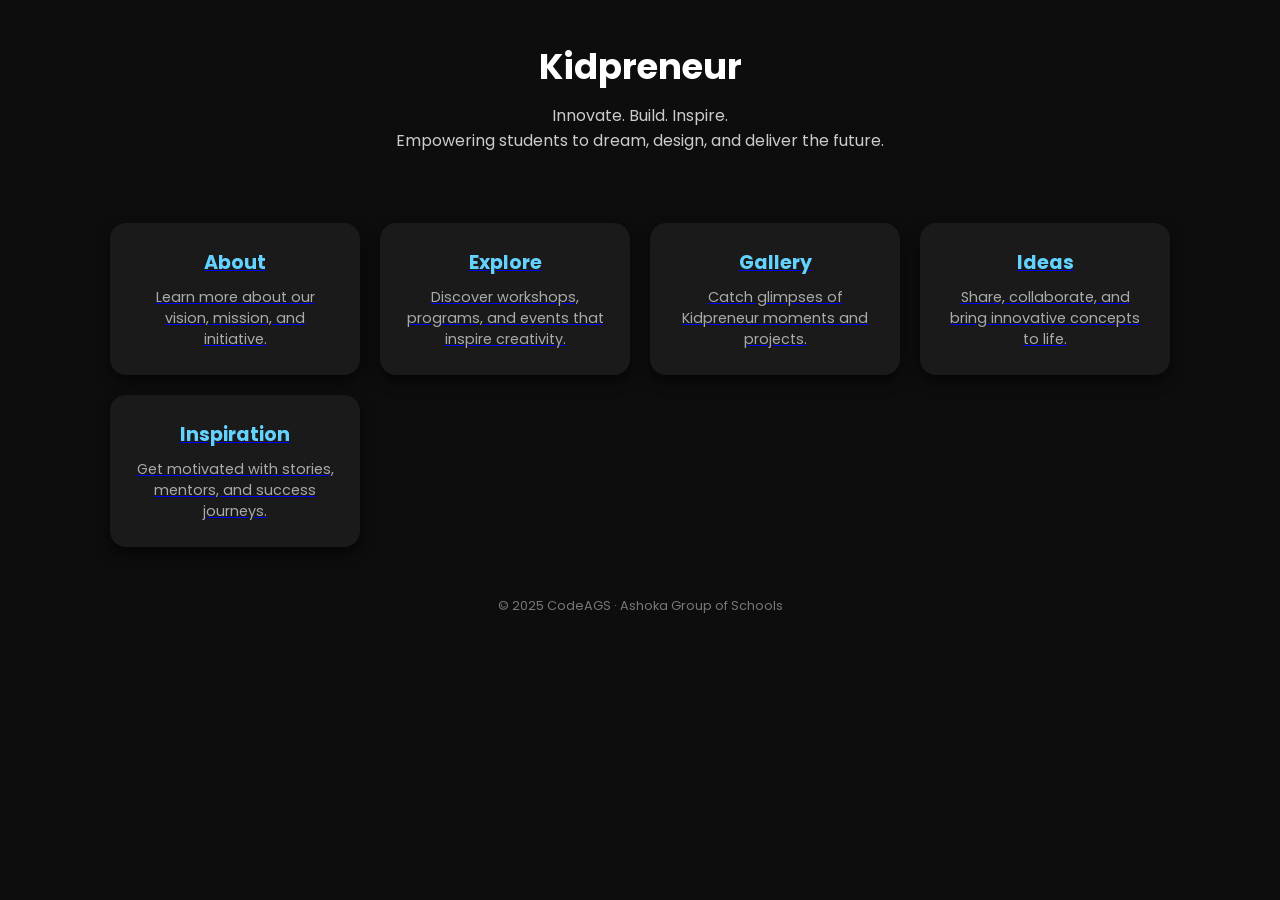
==== index.html @ 7554f3d6 "Update index.html" ====
<!DOCTYPE html>
<html lang="en">
<head>
  <meta charset="UTF-8">
  <meta name="viewport" content="width=device-width, initial-scale=1.0">
  <title>Kidpreneur · CodeAGS</title>
  <link href="https://fonts.googleapis.com/css2?family=Poppins:wght@400;600;700&display=swap" rel="stylesheet">
  <style>
    *{margin:0;padding:0;box-sizing:border-box}
    body{
      font-family:'Poppins',sans-serif;
      background:#0d0d0d;
      color:#fff;
      overflow-x:hidden;
    }
    header{
      text-align:center;
      padding:40px 20px;
    }
    header h1{
      font-size:2.2rem;
      margin-bottom:10px;
    }
    header p{
      font-size:1rem;
      color:#ccc;
    }

    /* Navigation grid (cards like PC version) */
    .nav-grid{
      display:grid;
      grid-template-columns:repeat(auto-fit,minmax(250px,1fr));
      gap:20px;
      max-width:1100px;
      margin:30px auto;
      padding:0 20px;
    }
    .nav-card{
      background:#1a1a1a;
      border-radius:16px;
      padding:25px;
      text-align:center;
      cursor:pointer;
      transition:.3s;
      box-shadow:0 6px 14px rgba(0,0,0,.6);
    }
    .nav-card:hover{
      transform:translateY(-6px);
      background:#222;
    }
    .nav-card h3{
      margin-bottom:10px;
      font-size:1.2rem;
      color:#64d2ff;
    }
    .nav-card p{
      font-size:0.9rem;
      color:#aaa;
    }

    footer{
      text-align:center;
      padding:20px;
      font-size:0.8rem;
      color:#777;
    }

    /* Mobile adjustments */
    @media (max-width:768px){
      header h1{font-size:1.8rem;}
      header p{font-size:0.9rem;}
      .nav-card{padding:20px;}
      .nav-card h3{font-size:1rem;}
      .nav-card p{font-size:0.85rem;}
    }

    @media (max-width:480px){
      header{padding:30px 15px;}
      header h1{font-size:1.5rem;}
      header p{font-size:0.85rem;}
      .nav-grid{gap:15px;}
      .nav-card{padding:18px;}
      .nav-card h3{font-size:0.95rem;}
      .nav-card p{font-size:0.8rem;}
    }
  </style>
</head>
<body>
  <header>
    <h1>Kidpreneur</h1>
    <p>Innovate. Build. Inspire.<br>Empowering students to dream, design, and deliver the future.</p>
  </header>

  <section class="nav-grid">
    <a href="about.html" class="nav-card">
      <h3>About</h3>
      <p>Learn more about our vision, mission, and initiative.</p>
    </a>
    <a href="explore.html" class="nav-card">
      <h3>Explore</h3>
      <p>Discover workshops, programs, and events that inspire creativity.</p>
    </a>
    <a href="gallery.html" class="nav-card">
      <h3>Gallery</h3>
      <p>Catch glimpses of Kidpreneur moments and projects.</p>
    </a>
    <a href="ideas.html" class="nav-card">
      <h3>Ideas</h3>
      <p>Share, collaborate, and bring innovative concepts to life.</p>
    </a>
    <a href="inspiration.html" class="nav-card">
      <h3>Inspiration</h3>
      <p>Get motivated with stories, mentors, and success journeys.</p>
    </a>
  </section>

  <footer>
    © 2025 CodeAGS · Ashoka Group of Schools
  </footer>
</body>
</html>
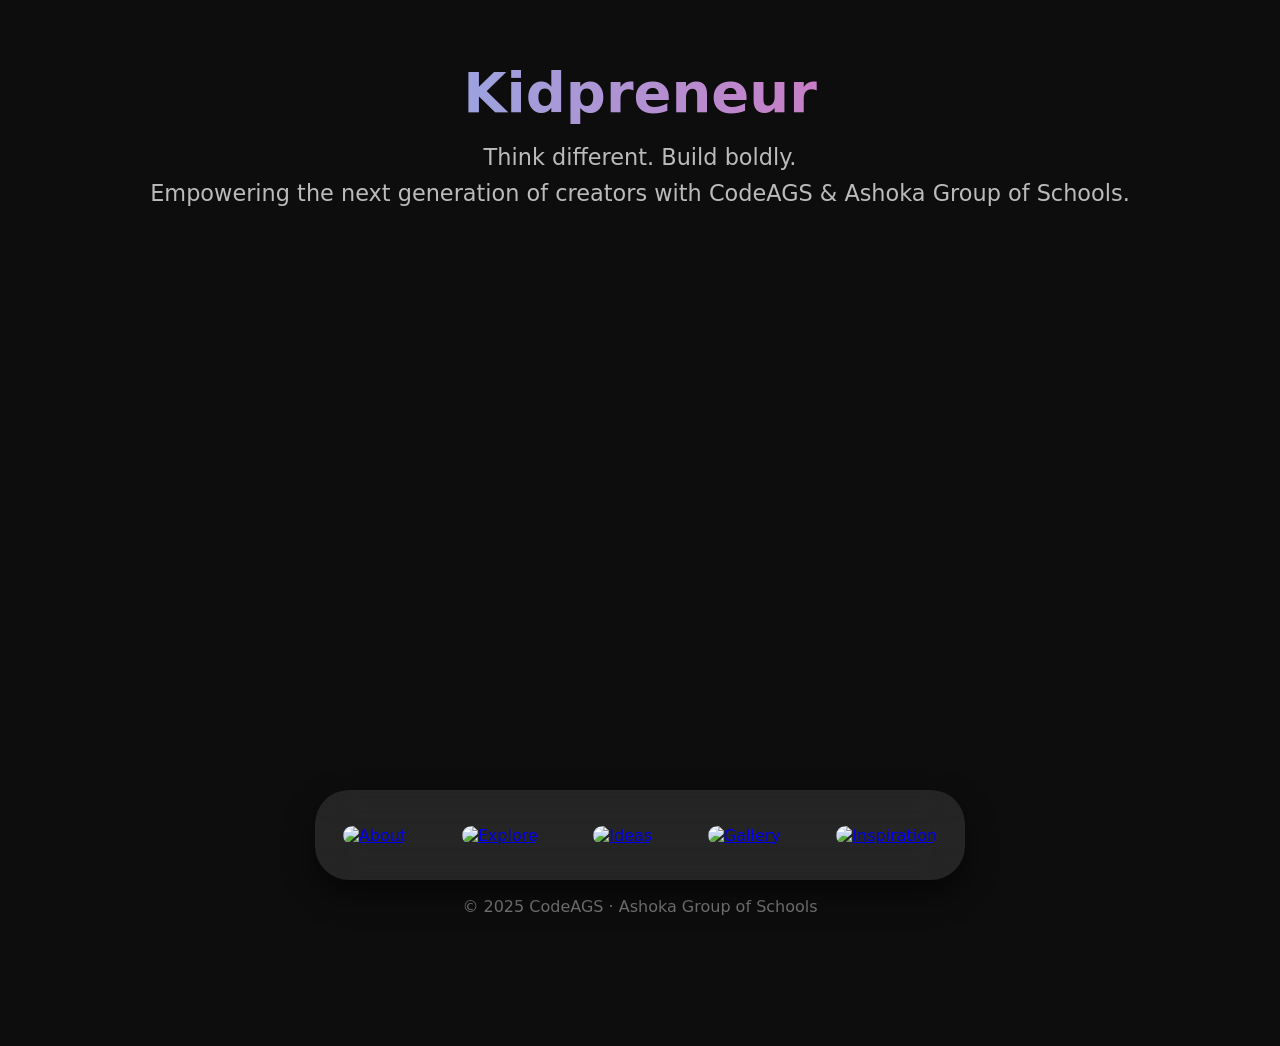
==== commit 0a76a669: "Update index.html" ====
--- a/index.html
+++ b/index.html
@@ -1,121 +1,184 @@
 <!DOCTYPE html>
 <html lang="en">
 <head>
-  <meta charset="UTF-8">
-  <meta name="viewport" content="width=device-width, initial-scale=1.0">
+  <meta charset="UTF-8" />
+  <meta name="viewport" content="width=device-width, initial-scale=1.0" />
   <title>Kidpreneur · CodeAGS</title>
-  <link href="https://fonts.googleapis.com/css2?family=Poppins:wght@400;600;700&display=swap" rel="stylesheet">
+  <link href="https://fonts.googleapis.com/css2?family=SF+Pro+Display:wght@400;600;700;800&display=swap" rel="stylesheet" />
+  <script src="https://cdnjs.cloudflare.com/ajax/libs/animejs/3.2.1/anime.min.js"></script>
   <style>
     *{margin:0;padding:0;box-sizing:border-box}
     body{
-      font-family:'Poppins',sans-serif;
+      font-family:"SF Pro Display",-apple-system,system-ui,Roboto,sans-serif;
       background:#0d0d0d;
       color:#fff;
       overflow-x:hidden;
     }
+
     header{
       text-align:center;
-      padding:40px 20px;
+      padding:60px 20px 40px;
     }
     header h1{
-      font-size:2.2rem;
-      margin-bottom:10px;
+      font-size:3.5rem;
+      font-weight:800;
+      margin-bottom:15px;
+      background:linear-gradient(90deg,#64d2ff,#ff4fa5);
+      -webkit-background-clip:text;
+      color:transparent;
     }
     header p{
-      font-size:1rem;
-      color:#ccc;
+      font-size:1.4rem;
+      color:#bbb;
+      line-height:1.6;
     }
 
-    /* Navigation grid (cards like PC version) */
-    .nav-grid{
+    /* Bigger App grid */
+    .app-grid{
       display:grid;
-      grid-template-columns:repeat(auto-fit,minmax(250px,1fr));
-      gap:20px;
+      grid-template-columns:repeat(auto-fit,minmax(220px,1fr));
+      gap:35px;
+      padding:40px 25px 120px;
       max-width:1100px;
-      margin:30px auto;
-      padding:0 20px;
+      margin:0 auto;
     }
-    .nav-card{
-      background:#1a1a1a;
-      border-radius:16px;
-      padding:25px;
+    .app-icon{
+      background:rgba(255,255,255,0.07);
+      border-radius:30px;
+      backdrop-filter:blur(16px);
+      padding:40px 25px;
       text-align:center;
       cursor:pointer;
-      transition:.3s;
-      box-shadow:0 6px 14px rgba(0,0,0,.6);
+      transform:translateY(40px);
+      opacity:0;
+      box-shadow:0 12px 28px rgba(0,0,0,0.5), inset 0 1px 0 rgba(255,255,255,0.06);
+      transition:transform .4s cubic-bezier(.2,.9,.2,1);
     }
-    .nav-card:hover{
-      transform:translateY(-6px);
-      background:#222;
+    .app-icon:hover{
+      transform:translateY(-8px) scale(1.05);
     }
-    .nav-card h3{
+    .app-icon img{
+      width:80px;
+      height:80px;
+      margin-bottom:18px;
+    }
+    .app-icon h3{
+      font-size:1.5rem;
       margin-bottom:10px;
-      font-size:1.2rem;
-      color:#64d2ff;
+      color:#fff;
+      font-weight:700;
     }
-    .nav-card p{
-      font-size:0.9rem;
+    .app-icon p{
+      font-size:1.1rem;
       color:#aaa;
+    }
+
+    /* iOS dock */
+    .dock{
+      position:fixed;
+      bottom:20px;
+      left:50%;
+      transform:translateX(-50%);
+      width:92%;
+      max-width:650px;
+      height:90px;
+      background:rgba(255,255,255,0.1);
+      backdrop-filter:blur(20px);
+      border-radius:34px;
+      display:flex;
+      justify-content:space-around;
+      align-items:center;
+      box-shadow:0 14px 30px rgba(0,0,0,0.55);
+    }
+    .dock a img{
+      width:50px;
+      height:50px;
+      border-radius:14px;
+      transition:transform .25s;
+    }
+    .dock a img:hover{
+      transform:scale(1.2);
     }
 
     footer{
       text-align:center;
-      padding:20px;
-      font-size:0.8rem;
+      padding:40px 20px 130px;
+      font-size:1rem;
       color:#777;
     }
 
-    /* Mobile adjustments */
-    @media (max-width:768px){
-      header h1{font-size:1.8rem;}
-      header p{font-size:0.9rem;}
-      .nav-card{padding:20px;}
-      .nav-card h3{font-size:1rem;}
-      .nav-card p{font-size:0.85rem;}
-    }
-
-    @media (max-width:480px){
-      header{padding:30px 15px;}
-      header h1{font-size:1.5rem;}
-      header p{font-size:0.85rem;}
-      .nav-grid{gap:15px;}
-      .nav-card{padding:18px;}
-      .nav-card h3{font-size:0.95rem;}
-      .nav-card p{font-size:0.8rem;}
+    /* Mobile tweaks */
+    @media(max-width:600px){
+      header h1{font-size:2.5rem;}
+      header p{font-size:1.1rem;}
+      .app-icon img{width:70px;height:70px;}
+      .app-icon h3{font-size:1.3rem;}
+      .app-icon p{font-size:1rem;}
+      .dock{height:80px;}
+      .dock a img{width:42px;height:42px;}
     }
   </style>
 </head>
 <body>
   <header>
     <h1>Kidpreneur</h1>
-    <p>Innovate. Build. Inspire.<br>Empowering students to dream, design, and deliver the future.</p>
+    <p>Think different. Build boldly.<br>Empowering the next generation of creators with CodeAGS & Ashoka Group of Schools.</p>
   </header>
 
-  <section class="nav-grid">
-    <a href="about.html" class="nav-card">
+  <section class="app-grid">
+    <a href="about.html" class="app-icon">
+      <img src="https://img.icons8.com/ios-filled/100/ffffff/info.png" alt="About">
       <h3>About</h3>
-      <p>Learn more about our vision, mission, and initiative.</p>
+      <p>Who we are & why Kidpreneur matters.</p>
     </a>
-    <a href="explore.html" class="nav-card">
+    <a href="explore.html" class="app-icon">
+      <img src="https://img.icons8.com/ios-filled/100/ffffff/compass.png" alt="Explore">
       <h3>Explore</h3>
-      <p>Discover workshops, programs, and events that inspire creativity.</p>
+      <p>Workshops, challenges, and deep dives.</p>
     </a>
-    <a href="gallery.html" class="nav-card">
+    <a href="gallery.html" class="app-icon">
+      <img src="https://img.icons8.com/ios-filled/100/ffffff/image.png" alt="Gallery">
       <h3>Gallery</h3>
-      <p>Catch glimpses of Kidpreneur moments and projects.</p>
+      <p>Snapshots of innovation in action.</p>
     </a>
-    <a href="ideas.html" class="nav-card">
+    <a href="ideas.html" class="app-icon">
+      <img src="https://img.icons8.com/ios-filled/100/ffffff/light-on.png" alt="Ideas">
       <h3>Ideas</h3>
-      <p>Share, collaborate, and bring innovative concepts to life.</p>
+      <p>Brainstorms that become startups.</p>
     </a>
-    <a href="inspiration.html" class="nav-card">
+    <a href="inspiration.html" class="app-icon">
+      <img src="https://img.icons8.com/ios-filled/100/ffffff/rocket.png" alt="Inspiration">
       <h3>Inspiration</h3>
-      <p>Get motivated with stories, mentors, and success journeys.</p>
+      <p>Stories, mentors, and future icons.</p>
     </a>
   </section>
 
-  <footer>
-    © 2025 CodeAGS · Ashoka Group of Schools
-  </footer>
+  <div class="dock">
+    <a href="about.html"><img src="https://img.icons8.com/ios-filled/100/ffffff/info.png" alt="About"></a>
+    <a href="explore.html"><img src="https://img.icons8.com/ios-filled/100/ffffff/compass.png" alt="Explore"></a>
+    <a href="ideas.html"><img src="https://img.icons8.com/ios-filled/100/ffffff/light-on.png" alt="Ideas"></a>
+    <a href="gallery.html"><img src="https://img.icons8.com/ios-filled/100/ffffff/image.png" alt="Gallery"></a>
+    <a href="inspiration.html"><img src="https://img.icons8.com/ios-filled/100/ffffff/rocket.png" alt="Inspiration"></a>
+  </div>
+
+  <footer>© 2025 CodeAGS · Ashoka Group of Schools</footer>
+
+  <script>
+    // Animate grid icons in like iOS spring load
+    anime({
+      targets: '.app-icon',
+      opacity:[0,1],
+      translateY:[50,0],
+      delay:anime.stagger(200,{start:400}),
+      duration:1000,
+      easing:'spring(1, 80, 12, 0)'
+    });
+
+    // Subtle parallax for header
+    window.addEventListener('scroll', ()=>{
+      const y = window.scrollY * 0.25;
+      document.querySelector('header').style.transform = `translateY(${y}px)`;
+    });
+  </script>
 </body>
 </html>
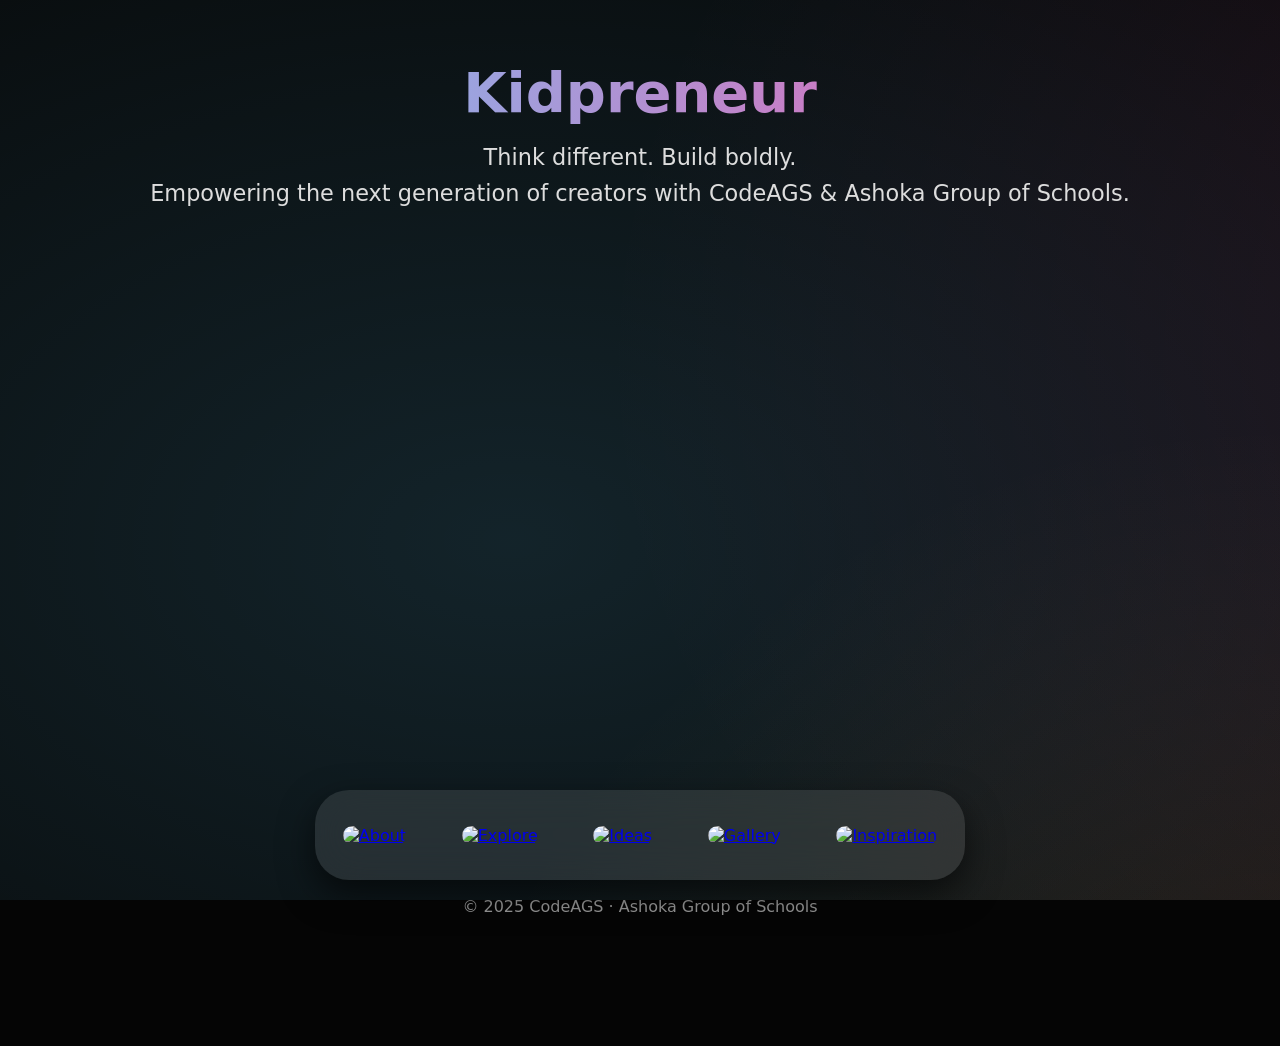
==== commit 3d44c405: "Update index.html" ====
--- a/index.html
+++ b/index.html
@@ -10,9 +10,32 @@
     *{margin:0;padding:0;box-sizing:border-box}
     body{
       font-family:"SF Pro Display",-apple-system,system-ui,Roboto,sans-serif;
-      background:#0d0d0d;
       color:#fff;
       overflow-x:hidden;
+      position:relative;
+      min-height:100vh;
+      background:#050505;
+    }
+
+    /* Darker animated wallpaper */
+    .bg{
+      position:fixed;
+      top:0;left:0;
+      width:100%;
+      height:100%;
+      z-index:-1;
+      background:radial-gradient(at 20% 30%, rgba(100,210,255,0.15), transparent 50%),
+                 radial-gradient(at 80% 20%, rgba(255,79,165,0.15), transparent 50%),
+                 radial-gradient(at 50% 80%, rgba(255,184,77,0.15), transparent 50%),
+                 #050505;
+      background-size:200% 200%;
+      animation:moveGradient 25s ease-in-out infinite alternate;
+    }
+
+    @keyframes moveGradient {
+      0% { background-position:20% 30%, 80% 20%, 50% 80%; }
+      50% { background-position:40% 40%, 60% 30%, 55% 70%; }
+      100% { background-position:30% 25%, 70% 15%, 45% 85%; }
     }
 
     header{
@@ -29,7 +52,7 @@
     }
     header p{
       font-size:1.4rem;
-      color:#bbb;
+      color:#ddd;
       line-height:1.6;
     }
 
@@ -43,15 +66,15 @@
       margin:0 auto;
     }
     .app-icon{
-      background:rgba(255,255,255,0.07);
+      background:rgba(255,255,255,0.08);
       border-radius:30px;
-      backdrop-filter:blur(16px);
+      backdrop-filter:blur(18px);
       padding:40px 25px;
       text-align:center;
       cursor:pointer;
       transform:translateY(40px);
       opacity:0;
-      box-shadow:0 12px 28px rgba(0,0,0,0.5), inset 0 1px 0 rgba(255,255,255,0.06);
+      box-shadow:0 12px 28px rgba(0,0,0,0.6), inset 0 1px 0 rgba(255,255,255,0.05);
       transition:transform .4s cubic-bezier(.2,.9,.2,1);
     }
     .app-icon:hover{
@@ -70,7 +93,7 @@
     }
     .app-icon p{
       font-size:1.1rem;
-      color:#aaa;
+      color:#ccc;
     }
 
     /* iOS dock */
@@ -83,12 +106,12 @@
       max-width:650px;
       height:90px;
       background:rgba(255,255,255,0.1);
-      backdrop-filter:blur(20px);
+      backdrop-filter:blur(22px);
       border-radius:34px;
       display:flex;
       justify-content:space-around;
       align-items:center;
-      box-shadow:0 14px 30px rgba(0,0,0,0.55);
+      box-shadow:0 14px 35px rgba(0,0,0,0.6);
     }
     .dock a img{
       width:50px;
@@ -104,7 +127,7 @@
       text-align:center;
       padding:40px 20px 130px;
       font-size:1rem;
-      color:#777;
+      color:#999;
     }
 
     /* Mobile tweaks */
@@ -120,6 +143,8 @@
   </style>
 </head>
 <body>
+  <div class="bg"></div>
+
   <header>
     <h1>Kidpreneur</h1>
     <p>Think different. Build boldly.<br>Empowering the next generation of creators with CodeAGS & Ashoka Group of Schools.</p>
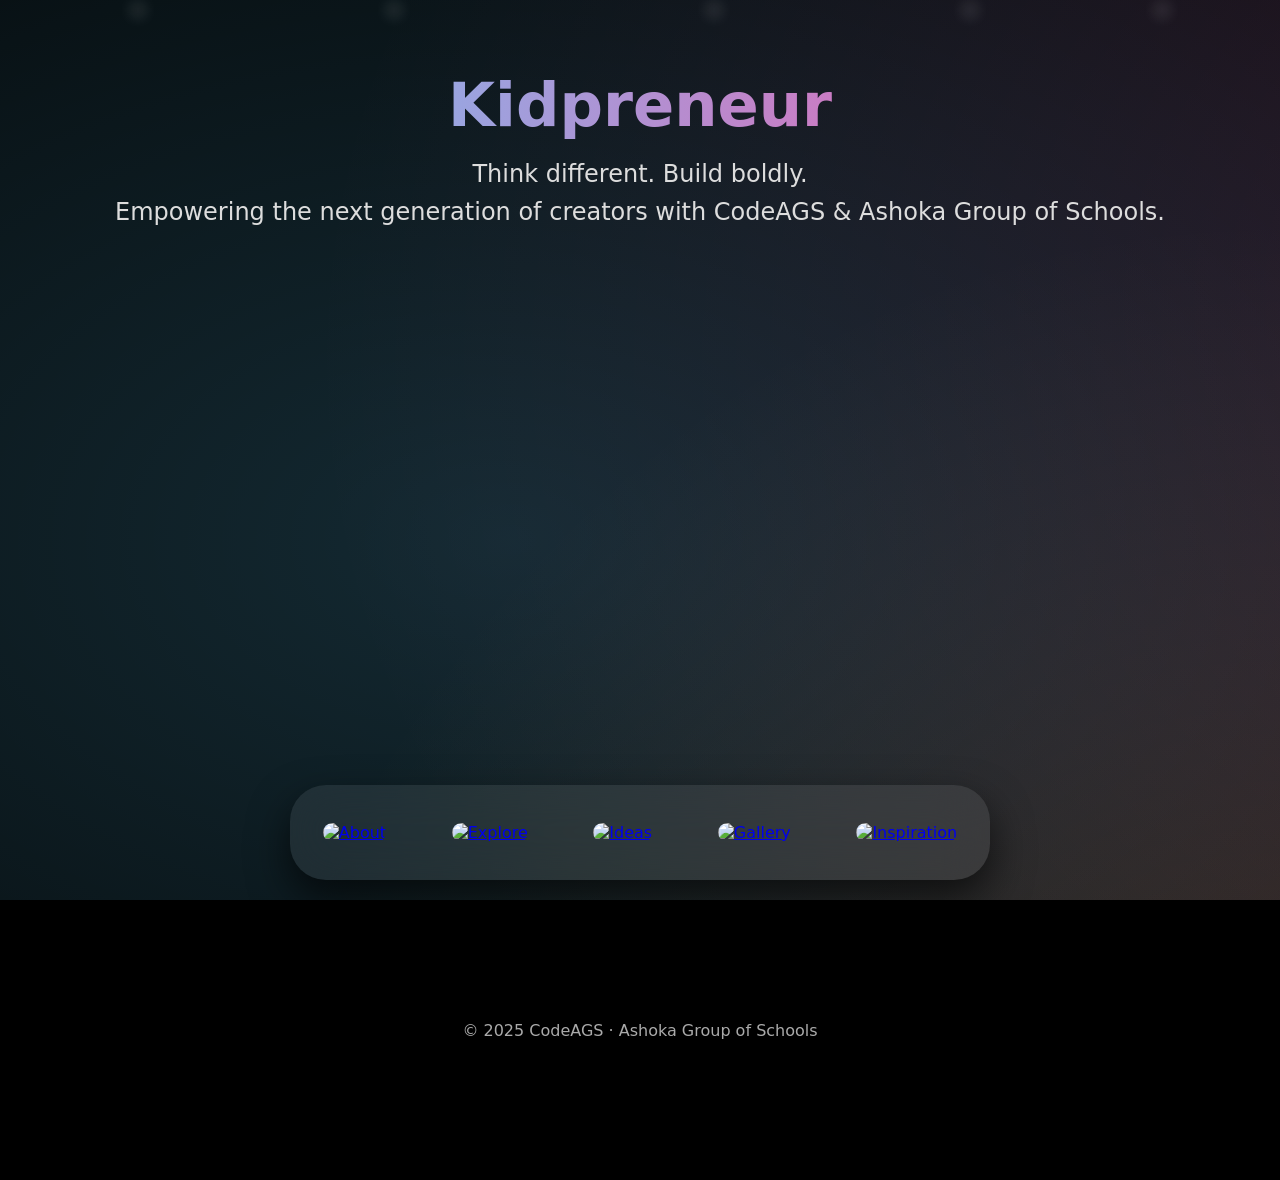
==== commit 941f4474: "Update index.html" ====
--- a/index.html
+++ b/index.html
@@ -14,36 +14,61 @@
       overflow-x:hidden;
       position:relative;
       min-height:100vh;
-      background:#050505;
-    }
-
-    /* Darker animated wallpaper */
+      background:#000;
+    }
+
+    /* Dark animated gradient wallpaper */
     .bg{
       position:fixed;
       top:0;left:0;
       width:100%;
       height:100%;
-      z-index:-1;
-      background:radial-gradient(at 20% 30%, rgba(100,210,255,0.15), transparent 50%),
-                 radial-gradient(at 80% 20%, rgba(255,79,165,0.15), transparent 50%),
-                 radial-gradient(at 50% 80%, rgba(255,184,77,0.15), transparent 50%),
-                 #050505;
+      z-index:-3;
+      background:radial-gradient(at 20% 30%, rgba(100,210,255,0.2), transparent 60%),
+                 radial-gradient(at 80% 20%, rgba(255,79,165,0.2), transparent 60%),
+                 radial-gradient(at 50% 80%, rgba(255,184,77,0.2), transparent 60%),
+                 #000;
       background-size:200% 200%;
-      animation:moveGradient 25s ease-in-out infinite alternate;
-    }
-
+      animation:moveGradient 30s ease-in-out infinite alternate;
+    }
     @keyframes moveGradient {
       0% { background-position:20% 30%, 80% 20%, 50% 80%; }
       50% { background-position:40% 40%, 60% 30%, 55% 70%; }
       100% { background-position:30% 25%, 70% 15%, 45% 85%; }
     }
 
+    /* Floating particles */
+    .particles{
+      position:fixed;
+      top:0;left:0;
+      width:100%;
+      height:100%;
+      z-index:-2;
+      pointer-events:none;
+      overflow:hidden;
+    }
+    .particle{
+      position:absolute;
+      width:20px;
+      height:20px;
+      border-radius:50%;
+      background:rgba(255,255,255,0.08);
+      filter:blur(6px);
+      animation:float 40s linear infinite;
+    }
+    @keyframes float{
+      from{transform:translateY(110vh) scale(0.5);}
+      to{transform:translateY(-10vh) scale(1.2);}
+    }
+
     header{
       text-align:center;
-      padding:60px 20px 40px;
+      padding:70px 20px 40px;
+      position:relative;
+      z-index:2;
     }
     header h1{
-      font-size:3.5rem;
+      font-size:3.8rem;
       font-weight:800;
       margin-bottom:15px;
       background:linear-gradient(90deg,#64d2ff,#ff4fa5);
@@ -51,7 +76,7 @@
       color:transparent;
     }
     header p{
-      font-size:1.4rem;
+      font-size:1.5rem;
       color:#ddd;
       line-height:1.6;
     }
@@ -59,41 +84,43 @@
     /* Bigger App grid */
     .app-grid{
       display:grid;
-      grid-template-columns:repeat(auto-fit,minmax(220px,1fr));
-      gap:35px;
-      padding:40px 25px 120px;
-      max-width:1100px;
+      grid-template-columns:repeat(auto-fit,minmax(240px,1fr));
+      gap:40px;
+      padding:40px 25px 140px;
+      max-width:1200px;
       margin:0 auto;
+      position:relative;
+      z-index:2;
     }
     .app-icon{
-      background:rgba(255,255,255,0.08);
-      border-radius:30px;
-      backdrop-filter:blur(18px);
-      padding:40px 25px;
+      background:rgba(255,255,255,0.07);
+      border-radius:32px;
+      backdrop-filter:blur(20px);
+      padding:50px 25px;
       text-align:center;
       cursor:pointer;
-      transform:translateY(40px);
+      transform:translateY(50px);
       opacity:0;
-      box-shadow:0 12px 28px rgba(0,0,0,0.6), inset 0 1px 0 rgba(255,255,255,0.05);
+      box-shadow:0 14px 30px rgba(0,0,0,0.7), inset 0 1px 0 rgba(255,255,255,0.05);
       transition:transform .4s cubic-bezier(.2,.9,.2,1);
     }
     .app-icon:hover{
-      transform:translateY(-8px) scale(1.05);
+      transform:translateY(-10px) scale(1.05);
     }
     .app-icon img{
-      width:80px;
-      height:80px;
-      margin-bottom:18px;
+      width:90px;
+      height:90px;
+      margin-bottom:20px;
     }
     .app-icon h3{
-      font-size:1.5rem;
-      margin-bottom:10px;
+      font-size:1.7rem;
+      margin-bottom:12px;
       color:#fff;
       font-weight:700;
     }
     .app-icon p{
-      font-size:1.1rem;
-      color:#ccc;
+      font-size:1.2rem;
+      color:#bbb;
     }
 
     /* iOS dock */
@@ -103,20 +130,21 @@
       left:50%;
       transform:translateX(-50%);
       width:92%;
-      max-width:650px;
-      height:90px;
-      background:rgba(255,255,255,0.1);
-      backdrop-filter:blur(22px);
-      border-radius:34px;
+      max-width:700px;
+      height:95px;
+      background:rgba(255,255,255,0.08);
+      backdrop-filter:blur(25px);
+      border-radius:36px;
       display:flex;
       justify-content:space-around;
       align-items:center;
-      box-shadow:0 14px 35px rgba(0,0,0,0.6);
+      box-shadow:0 18px 40px rgba(0,0,0,0.65);
+      z-index:2;
     }
     .dock a img{
-      width:50px;
-      height:50px;
-      border-radius:14px;
+      width:54px;
+      height:54px;
+      border-radius:16px;
       transition:transform .25s;
     }
     .dock a img:hover{
@@ -125,15 +153,17 @@
 
     footer{
       text-align:center;
-      padding:40px 20px 130px;
+      padding:50px 20px 140px;
       font-size:1rem;
-      color:#999;
+      color:#aaa;
+      position:relative;
+      z-index:2;
     }
 
     /* Mobile tweaks */
     @media(max-width:600px){
-      header h1{font-size:2.5rem;}
-      header p{font-size:1.1rem;}
+      header h1{font-size:2.6rem;}
+      header p{font-size:1.2rem;}
       .app-icon img{width:70px;height:70px;}
       .app-icon h3{font-size:1.3rem;}
       .app-icon p{font-size:1rem;}
@@ -144,6 +174,14 @@
 </head>
 <body>
   <div class="bg"></div>
+  <div class="particles">
+    <!-- Random particles -->
+    <div class="particle" style="left:10%;animation-duration:35s;"></div>
+    <div class="particle" style="left:30%;animation-duration:50s;"></div>
+    <div class="particle" style="left:55%;animation-duration:40s;"></div>
+    <div class="particle" style="left:75%;animation-duration:60s;"></div>
+    <div class="particle" style="left:90%;animation-duration:45s;"></div>
+  </div>
 
   <header>
     <h1>Kidpreneur</h1>
@@ -193,9 +231,9 @@
     anime({
       targets: '.app-icon',
       opacity:[0,1],
-      translateY:[50,0],
-      delay:anime.stagger(200,{start:400}),
-      duration:1000,
+      translateY:[60,0],
+      delay:anime.stagger(250,{start:500}),
+      duration:1200,
       easing:'spring(1, 80, 12, 0)'
     });
 
@@ -204,6 +242,16 @@
       const y = window.scrollY * 0.25;
       document.querySelector('header').style.transform = `translateY(${y}px)`;
     });
+
+    // Randomize particle positions
+    document.querySelectorAll('.particle').forEach(p=>{
+      const size = Math.random()*20+10;
+      p.style.width = size+'px';
+      p.style.height = size+'px';
+      p.style.left = Math.random()*100+'%';
+      p.style.animationDuration = (Math.random()*30+30)+'s';
+      p.style.background = `rgba(255,255,255,${Math.random()*0.12+0.05})`;
+    });
   </script>
 </body>
 </html>
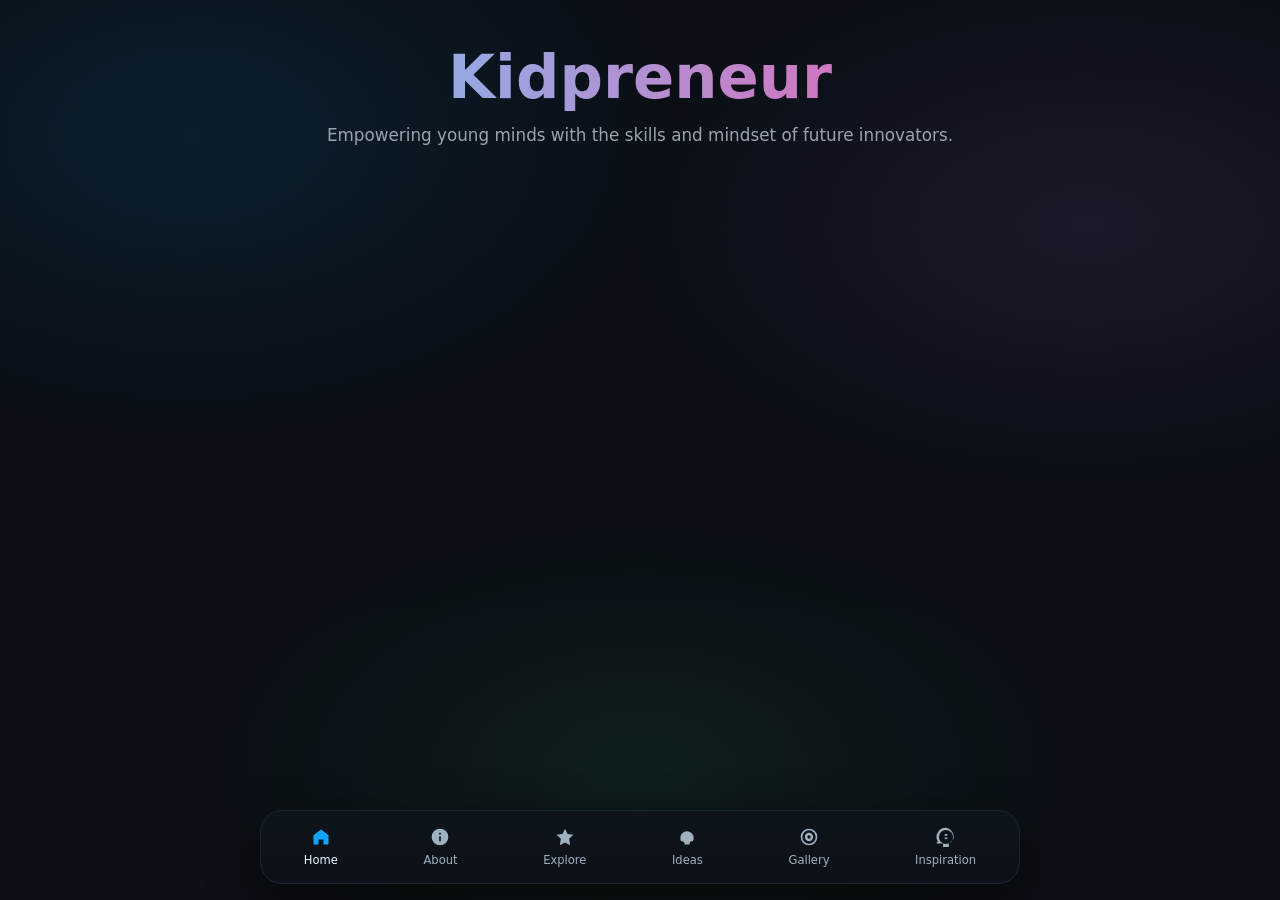
==== commit a09577c2: "Update index.html" ====
--- a/index.html
+++ b/index.html
@@ -7,83 +7,112 @@
   <link href="https://fonts.googleapis.com/css2?family=SF+Pro+Display:wght@400;600;700;800&display=swap" rel="stylesheet" />
   <script src="https://cdnjs.cloudflare.com/ajax/libs/animejs/3.2.1/anime.min.js"></script>
   <style>
+    /* ========== RESET ========== */
     *{margin:0;padding:0;box-sizing:border-box}
+    html,body{height:100%}
     body{
-      font-family:"SF Pro Display",-apple-system,system-ui,Roboto,sans-serif;
-      color:#fff;
+      font-family:"SF Pro Display",-apple-system,system-ui,Segoe UI,Roboto,Helvetica,Arial,sans-serif;
+      background:#0b0f14; /* deep, PC-like */
+      color:#e6e6e6;
       overflow-x:hidden;
-      position:relative;
-      min-height:100vh;
-      background:#000;
-    }
-
-    /* Dark animated gradient wallpaper */
-    .bg{
-      position:fixed;
-      top:0;left:0;
-      width:100%;
-      height:100%;
-      z-index:-3;
-      background:radial-gradient(at 20% 30%, rgba(100,210,255,0.2), transparent 60%),
-                 radial-gradient(at 80% 20%, rgba(255,79,165,0.2), transparent 60%),
-                 radial-gradient(at 50% 80%, rgba(255,184,77,0.2), transparent 60%),
-                 #000;
-      background-size:200% 200%;
-      animation:moveGradient 30s ease-in-out infinite alternate;
-    }
-    @keyframes moveGradient {
-      0% { background-position:20% 30%, 80% 20%, 50% 80%; }
-      50% { background-position:40% 40%, 60% 30%, 55% 70%; }
-      100% { background-position:30% 25%, 70% 15%, 45% 85%; }
-    }
-
-    /* Floating particles */
-    .particles{
-      position:fixed;
-      top:0;left:0;
-      width:100%;
-      height:100%;
-      z-index:-2;
-      pointer-events:none;
-      overflow:hidden;
-    }
-    .particle{
-      position:absolute;
-      width:20px;
-      height:20px;
-      border-radius:50%;
-      background:rgba(255,255,255,0.08);
-      filter:blur(6px);
-      animation:float 40s linear infinite;
-    }
-    @keyframes float{
-      from{transform:translateY(110vh) scale(0.5);}
-      to{transform:translateY(-10vh) scale(1.2);}
-    }
-
-    header{
+    }
+
+    /* ========== THEME TOKENS (PC PALETTE) ========== */
+    :root{
+      --bg:#0b0f14;
+      --panel:#10151c;
+      --panel-2:#0f141a;
+      --muted:#9aa4af;
+      --line:#1c2530;
+      --ring:rgba(14,165,255,.25);
+
+      --blue:#0ea5ff;             /* primary CTA */
+      --blue-2:#3b82f6;
+      --cyan:#22d3ee;
+      --purple:#a78bfa;
+      --pink:#f472b6;
+      --yellow:#fbbf24;
+      --green:#34d399;
+    }
+
+    /* ========== BACKGROUND AURAS (SUBTLE, NOT NEON) ========== */
+    .bg-auras{
+      position:fixed; inset:0; z-index:-2;
+      background:
+        radial-gradient(800px 500px at 15% 15%, rgba(14,165,255,.10), transparent 60%),
+        radial-gradient(700px 400px at 85% 25%, rgba(167,139,250,.09), transparent 65%),
+        radial-gradient(700px 400px at 50% 85%, rgba(52,211,153,.07), transparent 60%),
+        var(--bg);
+      filter:saturate(110%);
+    }
+    .grain{
+      position:fixed; inset:0; z-index:-1; opacity:.06; pointer-events:none;
+      background-image:linear-gradient(transparent 0, rgba(255,255,255,.1) 100%);
+      mix-blend-mode:overlay;
+    }
+
+    /* ========== LAYOUT ========== */
+    .wrap{max-width:1040px;margin:0 auto;padding:28px 18px 120px}
+
+    header.hero{
+      margin-top:10px; margin-bottom:22px;
       text-align:center;
-      padding:70px 20px 40px;
-      position:relative;
-      z-index:2;
-    }
-    header h1{
+    }
+    .badge{
+      display:inline-flex; align-items:center; gap:8px;
+      font-size:.78rem; color:#cfeaff; background:rgba(14,165,255,.15);
+      border:1px solid rgba(14,165,255,.25); padding:6px 10px; border-radius:999px;
+      box-shadow:0 0 0 8px rgba(14,165,255,.04) inset;
+    }
+    .hero h1{
       font-size:3.8rem;
       font-weight:800;
-      margin-bottom:15px;
+      margin-top:14px;
       background:linear-gradient(90deg,#64d2ff,#ff4fa5);
       -webkit-background-clip:text;
       color:transparent;
     }
-    header p{
-      font-size:1.5rem;
-      color:#ddd;
-      line-height:1.6;
-    }
-
-    /* Bigger App grid */
+    .hero p{
+      margin-top:10px; color:var(--muted); font-size:1.05rem; line-height:1.6;
+    }
+
+    /* ========== PANEL / CARD ========== */
+    .app-icon{
+      position:relative;
+      background:linear-gradient(180deg, var(--panel), var(--panel-2));
+      border:1px solid var(--line);
+      border-radius:22px;
+      padding:22px;
+      box-shadow:
+        0 18px 40px rgba(0,0,0,.5),
+        0 1px 0 rgba(255,255,255,.03) inset;
+      transform:translateY(28px); opacity:0;
+    }
+    .app-icon::after{ /* glow ring */
+      content:""; position:absolute; inset:-1px; border-radius:inherit;
+      pointer-events:none;
+      box-shadow:0 0 0 1px rgba(255,255,255,.02) inset, 0 0 0 10px var(--ring);
+      opacity:.0; transition:opacity .35s ease;
+    }
+    .app-icon:hover::after{opacity:.3}
+    .app-icon img{
+      width:90px;
+      height:90px;
+      margin-bottom:20px;
+    }
+    .app-icon h3{
+      font-size:1.7rem;
+      margin-bottom:12px;
+      color:#f5f7fb;
+      font-weight:700;
+    }
+    .app-icon p{
+      color:#b9c3cc;
+      line-height:1.65;
+      font-size:1.05rem;
+    }
     .app-grid{
-      display:grid;
+      display:grid; gap:18px; margin-top:14px;
       grid-template-columns:repeat(auto-fit,minmax(240px,1fr));
       gap:40px;
       padding:40px 25px 140px;
@@ -92,142 +121,94 @@
       position:relative;
       z-index:2;
     }
-    .app-icon{
-      background:rgba(255,255,255,0.07);
-      border-radius:32px;
-      backdrop-filter:blur(20px);
-      padding:50px 25px;
-      text-align:center;
-      cursor:pointer;
-      transform:translateY(50px);
-      opacity:0;
-      box-shadow:0 14px 30px rgba(0,0,0,0.7), inset 0 1px 0 rgba(255,255,255,0.05);
-      transition:transform .4s cubic-bezier(.2,.9,.2,1);
-    }
-    .app-icon:hover{
-      transform:translateY(-10px) scale(1.05);
-    }
-    .app-icon img{
-      width:90px;
-      height:90px;
-      margin-bottom:20px;
-    }
-    .app-icon h3{
-      font-size:1.7rem;
-      margin-bottom:12px;
-      color:#fff;
-      font-weight:700;
-    }
-    .app-icon p{
-      font-size:1.2rem;
-      color:#bbb;
-    }
-
-    /* iOS dock */
+
+    /* ========== DOCK (bottom nav, rounded) ========== */
     .dock{
-      position:fixed;
-      bottom:20px;
-      left:50%;
-      transform:translateX(-50%);
-      width:92%;
-      max-width:700px;
-      height:95px;
-      background:rgba(255,255,255,0.08);
-      backdrop-filter:blur(25px);
-      border-radius:36px;
-      display:flex;
-      justify-content:space-around;
-      align-items:center;
-      box-shadow:0 18px 40px rgba(0,0,0,0.65);
-      z-index:2;
-    }
-    .dock a img{
-      width:54px;
-      height:54px;
-      border-radius:16px;
-      transition:transform .25s;
-    }
-    .dock a img:hover{
-      transform:scale(1.2);
-    }
-
-    footer{
-      text-align:center;
-      padding:50px 20px 140px;
-      font-size:1rem;
-      color:#aaa;
-      position:relative;
-      z-index:2;
-    }
-
-    /* Mobile tweaks */
-    @media(max-width:600px){
-      header h1{font-size:2.6rem;}
-      header p{font-size:1.2rem;}
-      .app-icon img{width:70px;height:70px;}
-      .app-icon h3{font-size:1.3rem;}
-      .app-icon p{font-size:1rem;}
-      .dock{height:80px;}
-      .dock a img{width:42px;height:42px;}
-    }
+      position:fixed; left:50%; bottom:16px; transform:translateX(-50%);
+      width:min(760px,92%); height:74px; z-index:50;
+      background:linear-gradient(180deg, #0e141b, #0c1117);
+      border:1px solid var(--line); border-radius:22px;
+      box-shadow:0 18px 48px rgba(0,0,0,.6);
+      display:flex; justify-content:space-around; align-items:center;
+    }
+    .dock a{
+      display:flex; flex-direction:column; align-items:center;
+      gap:6px; text-decoration:none;
+      color:#9fb0bf; font-size:.72rem;
+    }
+    .dock a.active{color:#eaf6ff}
+    .dock svg{width:20px;height:20px}
+    .dock img{width:54px; height:54px; border-radius:16px;}
   </style>
 </head>
 <body>
-  <div class="bg"></div>
-  <div class="particles">
-    <!-- Random particles -->
-    <div class="particle" style="left:10%;animation-duration:35s;"></div>
-    <div class="particle" style="left:30%;animation-duration:50s;"></div>
-    <div class="particle" style="left:55%;animation-duration:40s;"></div>
-    <div class="particle" style="left:75%;animation-duration:60s;"></div>
-    <div class="particle" style="left:90%;animation-duration:45s;"></div>
-  </div>
-
-  <header>
+
+<div class="bg-auras"></div>
+<div class="grain"></div>
+
+<main class="wrap">
+  <header class="hero">
     <h1>Kidpreneur</h1>
-    <p>Think different. Build boldly.<br>Empowering the next generation of creators with CodeAGS & Ashoka Group of Schools.</p>
+    <p>Empowering young minds with the skills and mindset of future innovators.</p>
   </header>
 
   <section class="app-grid">
     <a href="about.html" class="app-icon">
       <img src="https://img.icons8.com/ios-filled/100/ffffff/info.png" alt="About">
       <h3>About</h3>
-      <p>Who we are & why Kidpreneur matters.</p>
+      <p>Discover our mission & values.</p>
     </a>
     <a href="explore.html" class="app-icon">
       <img src="https://img.icons8.com/ios-filled/100/ffffff/compass.png" alt="Explore">
       <h3>Explore</h3>
-      <p>Workshops, challenges, and deep dives.</p>
+      <p>Our programs & workshops.</p>
+    </a>
+    <a href="ideas.html" class="app-icon">
+      <img src="https://img.icons8.com/ios-filled/100/ffffff/light-on.png" alt="Ideas">
+      <h3>Ideas</h3>
+      <p>Share your next big idea with us.</p>
     </a>
     <a href="gallery.html" class="app-icon">
       <img src="https://img.icons8.com/ios-filled/100/ffffff/image.png" alt="Gallery">
       <h3>Gallery</h3>
-      <p>Snapshots of innovation in action.</p>
-    </a>
-    <a href="ideas.html" class="app-icon">
-      <img src="https://img.icons8.com/ios-filled/100/ffffff/light-on.png" alt="Ideas">
-      <h3>Ideas</h3>
-      <p>Brainstorms that become startups.</p>
+      <p>Showcase of student creations.</p>
     </a>
     <a href="inspiration.html" class="app-icon">
       <img src="https://img.icons8.com/ios-filled/100/ffffff/rocket.png" alt="Inspiration">
       <h3>Inspiration</h3>
-      <p>Stories, mentors, and future icons.</p>
+      <p>Stories of success and innovation.</p>
     </a>
   </section>
-
-  <div class="dock">
-    <a href="about.html"><img src="https://img.icons8.com/ios-filled/100/ffffff/info.png" alt="About"></a>
-    <a href="explore.html"><img src="https://img.icons8.com/ios-filled/100/ffffff/compass.png" alt="Explore"></a>
-    <a href="ideas.html"><img src="https://img.icons8.com/ios-filled/100/ffffff/light-on.png" alt="Ideas"></a>
-    <a href="gallery.html"><img src="https://img.icons8.com/ios-filled/100/ffffff/image.png" alt="Gallery"></a>
-    <a href="inspiration.html"><img src="https://img.icons8.com/ios-filled/100/ffffff/rocket.png" alt="Inspiration"></a>
-  </div>
-
-  <footer>© 2025 CodeAGS · Ashoka Group of Schools</footer>
-
-  <script>
-    // Animate grid icons in like iOS spring load
+</main>
+
+<nav class="dock">
+  <a class="active" href="index.html">
+    <svg viewBox="0 0 24 24"><path fill="#0ea5ff" d="M12 3l9 7v10a1 1 0 0 1-1 1h-5v-6H9v6H4a1 1 0 0 1-1-1V10l9-7z"/></svg>
+    <span>Home</span>
+  </a>
+  <a href="about.html">
+    <svg viewBox="0 0 24 24"><path fill="currentColor" d="M12 2a10 10 0 1 0 .001 20.001A10 10 0 0 0 12 2zm1 15h-2v-6h2v6zm0-8h-2V7h2v2z"/></svg>
+    <span>About</span>
+  </a>
+  <a href="explore.html">
+    <svg viewBox="0 0 24 24"><path fill="currentColor" d="M12 2l3.09 6.26L22 9.27l-5 4.87L18.18 22 12 18.56 5.82 22 7 14.14l-5-4.87 6.91-1.01z"/></svg>
+    <span>Explore</span>
+  </a>
+  <a href="ideas.html">
+    <svg viewBox="0 0 24 24"><path fill="currentColor" d="M9 21h6v-1a3 3 0 0 1 3-3h1a8 8 0 1 0-14 0h1a3 3 0 0 1 3 3v1z"/></svg>
+    <span>Ideas</span>
+  </a>
+  <a href="gallery.html">
+    <svg viewBox="0 0 24 24"><path fill="currentColor" d="M12 7a5 5 0 1 1 0 10 5 5 0 0 1 0-10zm-2 5a2 2 0 1 0 4 0 2 2 0 0 0-4 0zM12 2a10 10 0 1 0 0 20A10 10 0 0 0 12 2zm8 10a8 8 0 1 1-16 0 8 8 0 0 1 16 0z"/></svg>
+    <span>Gallery</span>
+  </a>
+  <a href="inspiration.html">
+    <svg viewBox="0 0 24 24"><path fill="currentColor" d="M12 1a11 11 0 0 0-9.846 16.59l-1.352 1.353a.5.5 0 0 0 .353.858H8.5V23a1 1 0 0 0 1 1h5a1 1 0 0 0 1-1v-3.2l5.345-5.345A11 11 0 0 0 12 1zm0 2.5a8.5 8.5 0 1 1 0 17 8.5 8.5 0 0 1 0-17zm-1.5 5h3v2h-3v-2zm0 4h3v2h-3v-2z"/></svg>
+    <span>Inspiration</span>
+  </a>
+</nav>
+
+<script>
     anime({
       targets: '.app-icon',
       opacity:[0,1],
@@ -237,21 +218,11 @@
       easing:'spring(1, 80, 12, 0)'
     });
 
-    // Subtle parallax for header
-    window.addEventListener('scroll', ()=>{
-      const y = window.scrollY * 0.25;
-      document.querySelector('header').style.transform = `translateY(${y}px)`;
+    window.addEventListener('scroll', ()=> {
+        const y = window.scrollY * 0.25;
+        document.querySelector('header').style.transform = `translateY(${y}px)`;
     });
-
-    // Randomize particle positions
-    document.querySelectorAll('.particle').forEach(p=>{
-      const size = Math.random()*20+10;
-      p.style.width = size+'px';
-      p.style.height = size+'px';
-      p.style.left = Math.random()*100+'%';
-      p.style.animationDuration = (Math.random()*30+30)+'s';
-      p.style.background = `rgba(255,255,255,${Math.random()*0.12+0.05})`;
-    });
-  </script>
+</script>
+
 </body>
 </html>
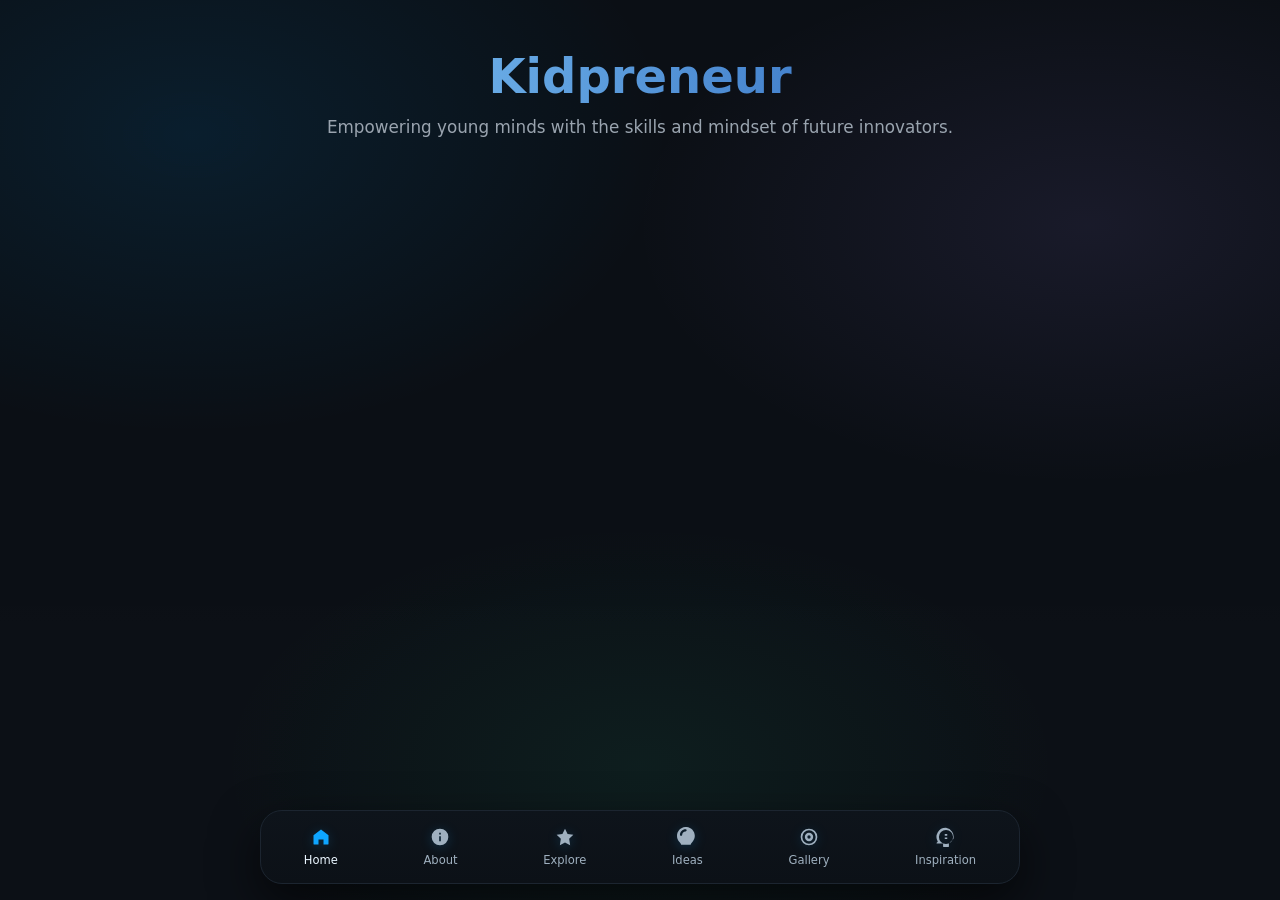
==== commit 00faa130: "Add files via upload" ====
--- a/index.html
+++ b/index.html
@@ -6,140 +6,8 @@
   <title>Kidpreneur · CodeAGS</title>
   <link href="https://fonts.googleapis.com/css2?family=SF+Pro+Display:wght@400;600;700;800&display=swap" rel="stylesheet" />
   <script src="https://cdnjs.cloudflare.com/ajax/libs/animejs/3.2.1/anime.min.js"></script>
-  <style>
-    /* ========== RESET ========== */
-    *{margin:0;padding:0;box-sizing:border-box}
-    html,body{height:100%}
-    body{
-      font-family:"SF Pro Display",-apple-system,system-ui,Segoe UI,Roboto,Helvetica,Arial,sans-serif;
-      background:#0b0f14; /* deep, PC-like */
-      color:#e6e6e6;
-      overflow-x:hidden;
-    }
+  <link href="/styles.css" rel="stylesheet">
 
-    /* ========== THEME TOKENS (PC PALETTE) ========== */
-    :root{
-      --bg:#0b0f14;
-      --panel:#10151c;
-      --panel-2:#0f141a;
-      --muted:#9aa4af;
-      --line:#1c2530;
-      --ring:rgba(14,165,255,.25);
-
-      --blue:#0ea5ff;             /* primary CTA */
-      --blue-2:#3b82f6;
-      --cyan:#22d3ee;
-      --purple:#a78bfa;
-      --pink:#f472b6;
-      --yellow:#fbbf24;
-      --green:#34d399;
-    }
-
-    /* ========== BACKGROUND AURAS (SUBTLE, NOT NEON) ========== */
-    .bg-auras{
-      position:fixed; inset:0; z-index:-2;
-      background:
-        radial-gradient(800px 500px at 15% 15%, rgba(14,165,255,.10), transparent 60%),
-        radial-gradient(700px 400px at 85% 25%, rgba(167,139,250,.09), transparent 65%),
-        radial-gradient(700px 400px at 50% 85%, rgba(52,211,153,.07), transparent 60%),
-        var(--bg);
-      filter:saturate(110%);
-    }
-    .grain{
-      position:fixed; inset:0; z-index:-1; opacity:.06; pointer-events:none;
-      background-image:linear-gradient(transparent 0, rgba(255,255,255,.1) 100%);
-      mix-blend-mode:overlay;
-    }
-
-    /* ========== LAYOUT ========== */
-    .wrap{max-width:1040px;margin:0 auto;padding:28px 18px 120px}
-
-    header.hero{
-      margin-top:10px; margin-bottom:22px;
-      text-align:center;
-    }
-    .badge{
-      display:inline-flex; align-items:center; gap:8px;
-      font-size:.78rem; color:#cfeaff; background:rgba(14,165,255,.15);
-      border:1px solid rgba(14,165,255,.25); padding:6px 10px; border-radius:999px;
-      box-shadow:0 0 0 8px rgba(14,165,255,.04) inset;
-    }
-    .hero h1{
-      font-size:3.8rem;
-      font-weight:800;
-      margin-top:14px;
-      background:linear-gradient(90deg,#64d2ff,#ff4fa5);
-      -webkit-background-clip:text;
-      color:transparent;
-    }
-    .hero p{
-      margin-top:10px; color:var(--muted); font-size:1.05rem; line-height:1.6;
-    }
-
-    /* ========== PANEL / CARD ========== */
-    .app-icon{
-      position:relative;
-      background:linear-gradient(180deg, var(--panel), var(--panel-2));
-      border:1px solid var(--line);
-      border-radius:22px;
-      padding:22px;
-      box-shadow:
-        0 18px 40px rgba(0,0,0,.5),
-        0 1px 0 rgba(255,255,255,.03) inset;
-      transform:translateY(28px); opacity:0;
-    }
-    .app-icon::after{ /* glow ring */
-      content:""; position:absolute; inset:-1px; border-radius:inherit;
-      pointer-events:none;
-      box-shadow:0 0 0 1px rgba(255,255,255,.02) inset, 0 0 0 10px var(--ring);
-      opacity:.0; transition:opacity .35s ease;
-    }
-    .app-icon:hover::after{opacity:.3}
-    .app-icon img{
-      width:90px;
-      height:90px;
-      margin-bottom:20px;
-    }
-    .app-icon h3{
-      font-size:1.7rem;
-      margin-bottom:12px;
-      color:#f5f7fb;
-      font-weight:700;
-    }
-    .app-icon p{
-      color:#b9c3cc;
-      line-height:1.65;
-      font-size:1.05rem;
-    }
-    .app-grid{
-      display:grid; gap:18px; margin-top:14px;
-      grid-template-columns:repeat(auto-fit,minmax(240px,1fr));
-      gap:40px;
-      padding:40px 25px 140px;
-      max-width:1200px;
-      margin:0 auto;
-      position:relative;
-      z-index:2;
-    }
-
-    /* ========== DOCK (bottom nav, rounded) ========== */
-    .dock{
-      position:fixed; left:50%; bottom:16px; transform:translateX(-50%);
-      width:min(760px,92%); height:74px; z-index:50;
-      background:linear-gradient(180deg, #0e141b, #0c1117);
-      border:1px solid var(--line); border-radius:22px;
-      box-shadow:0 18px 48px rgba(0,0,0,.6);
-      display:flex; justify-content:space-around; align-items:center;
-    }
-    .dock a{
-      display:flex; flex-direction:column; align-items:center;
-      gap:6px; text-decoration:none;
-      color:#9fb0bf; font-size:.72rem;
-    }
-    .dock a.active{color:#eaf6ff}
-    .dock svg{width:20px;height:20px}
-    .dock img{width:54px; height:54px; border-radius:16px;}
-  </style>
 </head>
 <body>
 
@@ -195,7 +63,35 @@
     <span>Explore</span>
   </a>
   <a href="ideas.html">
-    <svg viewBox="0 0 24 24"><path fill="currentColor" d="M9 21h6v-1a3 3 0 0 1 3-3h1a8 8 0 1 0-14 0h1a3 3 0 0 1 3 3v1z"/></svg>
+      <svg xmlns="http://www.w3.org/2000/svg" viewBox="0 0 24 24">
+        <path fill="currentColor" d="
+          M16.3 21.3
+          c0.4-1.23 1.22-2.36 2.14-3.32
+          1.82-1.91 2.93-4.48 2.93-7.33
+          0-5.89-4.79-10.69-10.69-10.69
+          S0 4.79 0 10.69
+          c0 2.84 1.1 5.42 2.93 7.33
+          0.92 0.96 1.74 2.09 2.14 3.32
+          l10.24 0
+          z
+          M15.99 24
+          l-12 0
+          l0 0.89
+          c0 2.45 1.98 4.43 4.43 4.43
+          l1.77 0
+          c2.45 0 4.43-1.98 4.43-4.43
+          l0-0.89
+          z
+          M10.22 5.33
+          c-2.2 0-4 1.78-4 4
+          0 0.74-0.6 1.33-1.33 1.33
+          s-1.33-0.6-1.33-1.33
+          c0-3.66 2.96-6.67 6.67-6.67
+          0.74 0 1.33 0.6 1.33 1.33
+          s-0.6 1.33-1.33 1.33
+          z
+        "/>
+      </svg>
     <span>Ideas</span>
   </a>
   <a href="gallery.html">
--- a/styles.css
+++ b/styles.css
@@ -0,0 +1,385 @@
+/* ========== RESET ========== */
+*{margin:0;padding:0;box-sizing:border-box}
+html,body{height:100%}
+body{
+  font-family:"SF Pro Display",-apple-system,system-ui,Segoe UI,Roboto,Helvetica,Arial,sans-serif;
+  background:#0b0f14;
+  color:#e6e6e6;
+  overflow-x:hidden;
+}
+
+/* ========== THEME TOKENS (PC PALETTE) ========== */
+:root{
+  --bg:#0b0f14;
+  --panel:#10151c;
+  --panel-2:#0f141a;
+  --muted:#9aa4af;
+  --line:#1c2530;
+  --ring:rgba(14,165,255,.25);
+
+  --blue:#0ea5ff;
+  --blue-2:#1e57b3;
+  --cyan:#22d3ee;
+  --purple:#a78bfa;
+  --pink:#f472b6;
+  --yellow:#fbbf24;
+  --green:#34d399;
+
+  --accent1:#64d2ff;
+  --accent2:#ff4fa5;
+  --glass: rgba(255,255,255,0.04);
+}
+
+/* ========== BACKGROUND AURAS (SUBTLE, NOT NEON) ========== */
+.bg-auras{
+  position:fixed; inset:0; z-index:-2;
+  background:
+    radial-gradient(800px 500px at 15% 15%, rgba(14,165,255,.10), transparent 60%),
+    radial-gradient(700px 400px at 85% 25%, rgba(167,139,250,.09), transparent 65%),
+    radial-gradient(700px 400px at 50% 85%, rgba(52,211,153,.07), transparent 60%),
+    var(--bg);
+  filter:saturate(110%);
+}
+.grain{
+  position:fixed; inset:0; z-index:-1; opacity:.06; pointer-events:none;
+  background-image:linear-gradient(transparent 0, rgba(255,255,255,.1) 100%);
+  mix-blend-mode:overlay;
+}
+
+/* ========== LAYOUT ========== */
+.wrap{
+  max-width:1040px;
+  margin:0 auto;
+  padding:28px 18px 120px;
+  position:relative;
+  z-index:2;
+}
+
+/* ========== HEADER / HERO ========== */
+header.hero{
+  margin-top:10px;
+  margin-bottom:22px;
+  text-align:center;
+}
+.badge{
+  display:inline-flex; align-items:center; gap:8px;
+  font-size:.78rem; color:#cfeaff; background:rgba(14,165,255,.15);
+  border:1px solid rgba(14,165,255,.25); padding:6px 10px; border-radius:999px;
+  box-shadow:0 0 0 8px rgba(14,165,255,.04) inset;
+}
+.hero h1{
+  font-size:3.8rem;
+  font-weight:800;
+  margin-top:14px;
+  background:linear-gradient(90deg, #8fd6ff, var(--blue-2));
+  -webkit-background-clip:text;
+  background-clip:text;
+  color:transparent;
+}
+.hero p{
+  margin-top:10px; color:var(--muted); font-size:1.05rem; line-height:1.6;
+}
+.brand{font-weight:700;color:var(--muted);font-size:.92rem;margin-top:6px;text-align:center}
+
+/* ========== CHIPS ROW (like PC quick pills) ========== */
+.chips{
+  display:flex; gap:10px; flex-wrap:wrap; margin:18px 0 8px;
+}
+.chip{
+  --c: var(--blue);
+  display:inline-flex; align-items:center; gap:8px;
+  padding:8px 12px; border-radius:999px; border:1px solid rgba(255,255,255,.06);
+  background:linear-gradient(180deg, rgba(255,255,255,.04), rgba(255,255,255,.02));
+  box-shadow:0 6px 18px rgba(0,0,0,.35), 0 0 0 6px rgba(255,255,255,.015) inset;
+  font-weight:600; font-size:.9rem; color:#eaf6ff;
+}
+.dot{width:8px;height:8px;border-radius:50%;background:var(--c);box-shadow:0 0 8px var(--c)}
+
+/* ========== PANEL / CARD ========== */
+.card{
+  position:relative;
+  background:linear-gradient(180deg, var(--panel), var(--panel-2));
+  border:1px solid var(--line);
+  border-radius:22px;
+  padding:22px;
+  box-shadow:
+    0 18px 40px rgba(0,0,0,.5),
+    0 1px 0 rgba(255,255,255,.03) inset;
+  transform:translateY(28px); opacity:0;
+}
+.card::after{
+  content:""; position:absolute; inset:-1px; border-radius:inherit;
+  pointer-events:none;
+  box-shadow:0 0 0 1px rgba(255,255,255,.02) inset, 0 0 0 10px var(--ring);
+  opacity:.0; transition:opacity .35s ease;
+}
+.card:hover::after{opacity:.3}
+.card h2{font-size:1.28rem; font-weight:800; color:#f5f7fb; margin-bottom:8px}
+.card p{color:#b9c3cc; line-height:1.65}
+.card img, .card video{max-width:100%;border-radius:16px;margin-top:16px;}
+.card .thumb{width:100%;height:150px;border-radius:12px;overflow:hidden}
+.card .thumb img{width:100%;height:100%;object-fit:cover}
+
+/* ========== APP ICON ========== */
+.app-icon{
+  position: relative;
+  background: linear-gradient(180deg, var(--panel), var(--panel-2));
+  border: 1px solid var(--line);
+  border-radius:22px;
+  padding:22px;
+  box-shadow:
+    0 18px 40px rgba(0,0,0,.5),
+    0 1px 0 rgba(255,255,255,.03) inset;
+  transform:translateY(28px); opacity:0;
+}
+.app-icon::after{
+  content:""; position:absolute; inset:-1px; border-radius:inherit;
+  pointer-events:none;
+  box-shadow:0 0 0 1px rgba(255,255,255,.02) inset, 0 0 0 10px var(--ring);
+  opacity:.0; transition:opacity .35s ease;
+}
+.app-icon:hover::after{opacity:.3}
+.app-icon img{
+  width:90px;
+  height:90px;
+  margin-bottom:20px;
+}
+.app-icon h3{
+  font-size:1.7rem;
+  margin-bottom:12px;
+  color:#f5f7fb;
+  font-weight:700;
+}
+.app-icon p{
+  color:#b9c3cc;
+  line-height:1.65;
+  font-size:1.05rem;
+}
+
+/* ========== GRIDS ========== */
+.grid{
+  display:grid; gap:18px; margin-top:14px;
+  grid-template-columns:repeat(auto-fit,minmax(260px,1fr));
+}
+.app-grid{
+  display:grid; gap:40px;
+  padding:40px 25px 140px;
+  max-width:1200px;
+  margin:0 auto;
+  position:relative;
+  z-index:2;
+  grid-template-columns:repeat(auto-fit,minmax(240px,1fr));
+}
+
+/* ========== STATS ========== */
+.stats{
+  display:flex;
+  justify-content:space-around;
+  margin-top:18px;
+  background:linear-gradient(180deg, #0d1218, #0e151c);
+  border:1px solid var(--line);
+  border-radius:18px;
+  padding:14px;
+}
+.stat{
+  text-align:center;
+  padding:14px;
+  display:flex;
+  flex-direction:column;
+  align-items:center;
+  gap:6px;
+}
+.stat h3{font-size:1.6rem;font-weight:700;color:#eaf2ff;}
+.stat p{font-size:0.9rem;color:#9fb0bf;}
+
+/* ========== STEPS ========== */
+.steps{display:grid; gap:12px; margin-top:10px}
+.step{
+  display:flex; gap:12px; align-items:flex-start;
+  background:linear-gradient(180deg, #0e151c, #0d1218);
+  border:1px solid var(--line); border-radius:18px; padding:12px 14px;
+}
+.n{
+  width:28px; height:28px; border-radius:8px; flex:0 0 28px;
+  display:grid; place-items:center; font-weight:800; color:#031018;
+  background:linear-gradient(135deg, var(--blue), #7dd3fc);
+  box-shadow:0 8px 18px rgba(14,165,255,.35);
+  transform:translateZ(0);
+}
+.step b{color:#e9f3ff}
+
+/* ========== FORMS ========== */
+.form-card {
+  margin-top:18px;
+  background:linear-gradient(180deg, var(--panel), var(--panel-2));
+  backdrop-filter:none;
+  border-radius:22px;
+  padding:24px;
+  box-shadow:
+    0 18px 40px rgba(0,0,0,.5),
+    0 1px 0 rgba(255,255,255,.03) inset;
+  transform:translateY(28px);
+  opacity:0;
+}
+label {
+  display:block;
+  margin-top:14px;
+  margin-bottom:6px;
+  font-weight:600;
+  color:#cde7ff;
+  font-size:.9rem;
+}
+input, select, textarea {
+  width:100%;
+  padding:12px 14px;
+  border-radius:14px;
+  border:1px solid var(--line);
+  background:linear-gradient(180deg, #0d1218, #0e151c);
+  color:#e6eef6;
+  font-size:1rem;
+  transition:box-shadow .2s;
+}
+input:focus, select:focus, textarea:focus {
+  outline:none;
+  box-shadow:0 0 0 2px var(--blue-2);
+}
+textarea {min-height:110px;}
+select {
+  background-color: #1e1e1e;
+}
+
+/* ========== BUTTONS ========== */
+button {
+  margin-top:20px;
+  width:100%;
+  padding:14px;
+  border:none;
+  border-radius:14px;
+  font-weight:700;
+  font-size:1.05rem;
+  cursor:pointer;
+  background:linear-gradient(180deg, var(--blue), var(--blue-2));
+  color:#fff;
+  box-shadow:0 14px 32px rgba(14,165,255,.35), 0 0 0 1px rgba(255,255,255,.06) inset;
+  transition:transform .2s;
+}
+button:hover {transform:translateY(-1px);box-shadow:0 18px 40px rgba(14,165,255,.45)}
+button:active {transform:scale(0.98);}
+
+.btns{display:flex; gap:10px; flex-wrap:wrap; margin-top:14px}
+.btn{
+  appearance:none; border:none; border-radius:14px; padding:12px 16px;
+  font-weight:700; cursor:pointer; transition:transform .15s ease, box-shadow .25s ease, background .25s ease;
+}
+.btn-primary{
+  color:#031018;
+  background:linear-gradient(180deg, var(--blue), var(--blue-2));
+  box-shadow:0 14px 32px rgba(14,165,255,.35), 0 0 0 1px rgba(255,255,255,.06) inset;
+}
+.btn-primary:hover{transform:translateY(-1px); box-shadow:0 18px 40px rgba(14,165,255,.45)}
+.btn-ghost{
+  color:#c9d4df; background:linear-gradient(180deg, #10161e, #0e141b);
+  border:1px solid var(--line);
+}
+.btn-ghost:hover{transform:translateY(-1px)}
+
+button.primary{
+  flex:1;padding:12px;border-radius:12px;border:0;background:linear-gradient(90deg,var(--accent1),#3b82f6);color:#001;
+  font-weight:800;font-size:1.1rem;cursor:pointer;box-shadow:0 8px 28px rgba(14, 167, 255, 0.308);
+}
+button.ghost{background:var(--glass);color:#e6eef6;border-radius:12px;padding:12px;font-weight:700;cursor:pointer;font-size:1rem;box-shadow:none;}
+
+/* ========== STATUS / FEEDBACK ========== */
+#status {
+  margin-top:14px;
+  text-align:center;
+  font-size:.9rem;
+  background:rgba(255,255,255,0.07);
+  padding:8px 12px;
+  border-radius:12px;
+  display:none;
+}
+#status.ok{background:rgba(0,255,140,0.08);color:#9ff7c7;display:block}
+#status.err{background:rgba(255,100,100,0.06);color:#ffb3b3;display:block}
+
+/* ========== LAYOUT HELPERS ========== */
+.row{
+  display:flex;
+  flex-direction: column;
+  gap: 10px;
+}
+.col{flex:1;min-width:0}
+.cards{
+  flex:1;
+  display:flex;
+  flex-direction:column;
+  gap:20px;
+  padding:20px;
+}
+
+/* ========== FILE UPLOAD ========== */
+.file-row{display:flex;align-items:center;gap:12px}
+.file-preview{font-size:.9rem;color:var(--muted)}
+.small{font-size:.88rem;color:var(--muted);margin-top:6px}
+
+/* ========== ACTIONS ========== */
+.actions{
+  display:flex;
+  flex-direction: column;
+  gap:12px;
+  margin-top:16px
+}
+
+/* ========== PARTNERS (logo pills) ========== */
+.logos{display:flex; flex-wrap:wrap; gap:10px; margin-top:12px}
+.logo{
+  display:inline-flex; align-items:center; gap:8px; padding:10px 12px;
+  background:linear-gradient(180deg,#10161e,#0f141b); border:1px solid var(--line);
+  border-radius:14px; color:#dce7f3; font-weight:600; font-size:.95rem;
+}
+.svg-badge{width:18px;height:18px}
+
+/* ========== DOCK (bottom nav, rounded) ========== */
+.dock{
+  position:fixed; left:50%; bottom:16px; transform:translateX(-50%);
+  width:min(760px,92%); height:74px; z-index:50;
+  background:linear-gradient(180deg, #0e141b, #0c1117);
+  border:1px solid var(--line); border-radius:22px;
+  box-shadow:0 18px 48px rgba(0,0,0,.6);
+  display:flex; justify-content:space-around; align-items:center;
+}
+.dock a{
+  display:flex; flex-direction:column; align-items:center;
+  gap:6px; text-decoration:none;
+  color:#9fb0bf; font-size:.72rem;
+  transition:color .2s ease, transform .2s ease;
+}
+.dock a.active{color:#eaf6ff}
+.dock a:hover{transform:translateY(-2px)}
+.dock svg{width:20px;height:20px; filter:drop-shadow(0 2px 6px rgba(14,165,255,.2))}
+.dock img{width:54px; height:54px; border-radius:16px;}
+.active svg path{fill:var(--blue)}
+
+/* ========== GENERAL ========== */
+a{
+  text-decoration: none;
+}
+
+/* ========== RESPONSIVE ========== */
+@media (min-width: 600px) {
+  .row {
+    flex-direction: row;
+  }
+}
+
+@media(min-width:640px){
+  .hero h1{font-size:2.6rem}
+  .wrap{padding:34px 22px 130px}
+  .grid.cols-2{grid-template-columns:repeat(2,1fr)}
+  .stats{display:grid; grid-template-columns:repeat(3,1fr); gap:12px;}
+}
+
+@media(min-width:920px){
+  .hero h1{font-size:3rem}
+  .grid.cols-3{grid-template-columns:repeat(3,1fr)}
+}
